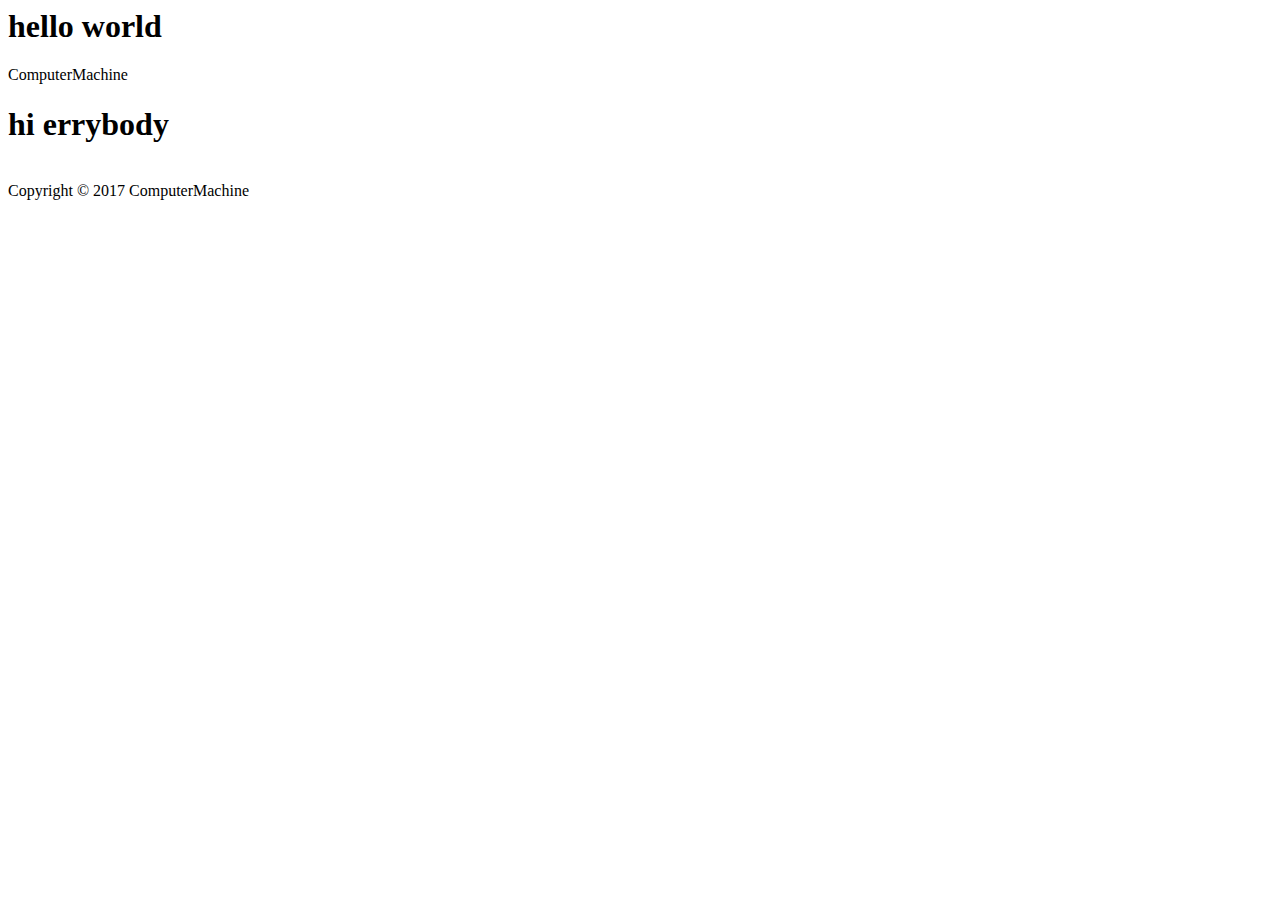
==== index.html @ a4bea5c7 "Update index.html" ====
<!doctype>
<html>
  <h1>hello world</h1>
</html<!doctype html>
<html>
    <head>
        <title>ComputerMachine's Portfolio</title>
        <link rel="stylesheet" href="custom.css"/>
    </head>

    <body>
        <div class="container">
            <section id="top-banner">
                <div class="purple horizontal-bar">
                    <div class="left-corner">
                        <div class="orange left-corner-space"></div>
                    </div>
                    
                    <span class="brand">ComputerMachine</span>
                    
                    <div class="right-corner">
                        <div class="orange right-corner-space"></div>
                    </div>
                </div>
            </section>
            
            
            <section id="content">
                <h1>hi errybody</h1>
            </section>
            
            
            
            <br>
            
            
            
            
            
            <footer>
                <div class="purple horizontal-bar">
                    <div class="left-corner">
                        <div class="orange left-corner-space"></div>
                    </div>
                    
                    <div class="copyright">
                        <span>Copyright &copy; 2017 ComputerMachine</span>
                    </div>
                    
                    <div class="right-corner">
                        <div class="orange right-corner-space"></div>
                    </div>
                </div>
            </footer>
        </div>
        
    </body>
    
    <script src="https://ajax.googleapis.com/ajax/libs/jquery/1.11.1/jquery.min.js"></script>    
    <script src="custom.js"></script>
</html>


<!--
    <div class="container">
        <div class="purple horizontal-bar">
            <div class="yellow-left-corner">
                <span class="lcars">ComputerMachine</span>
            </div>
        
            <div class="yellow-right-corner">
                <div class="orange-box-right"></div>
            </div>
        
        </div>
    
        
        <div class="content">
            <img height="250" width="300" src="static/logo2.png"/>
            <p class="lcars_text">BEWARE OF DOG</p>
        </div>
        
        <div class="bottom-wrapper">
            <div class="bottom-left">
                <div class="orange-box-left"></div>
            </div>
            
            <div class="bottom-right">
                <div class="orange-box-right"></div>
            </div>
        </div>
    </div>-->
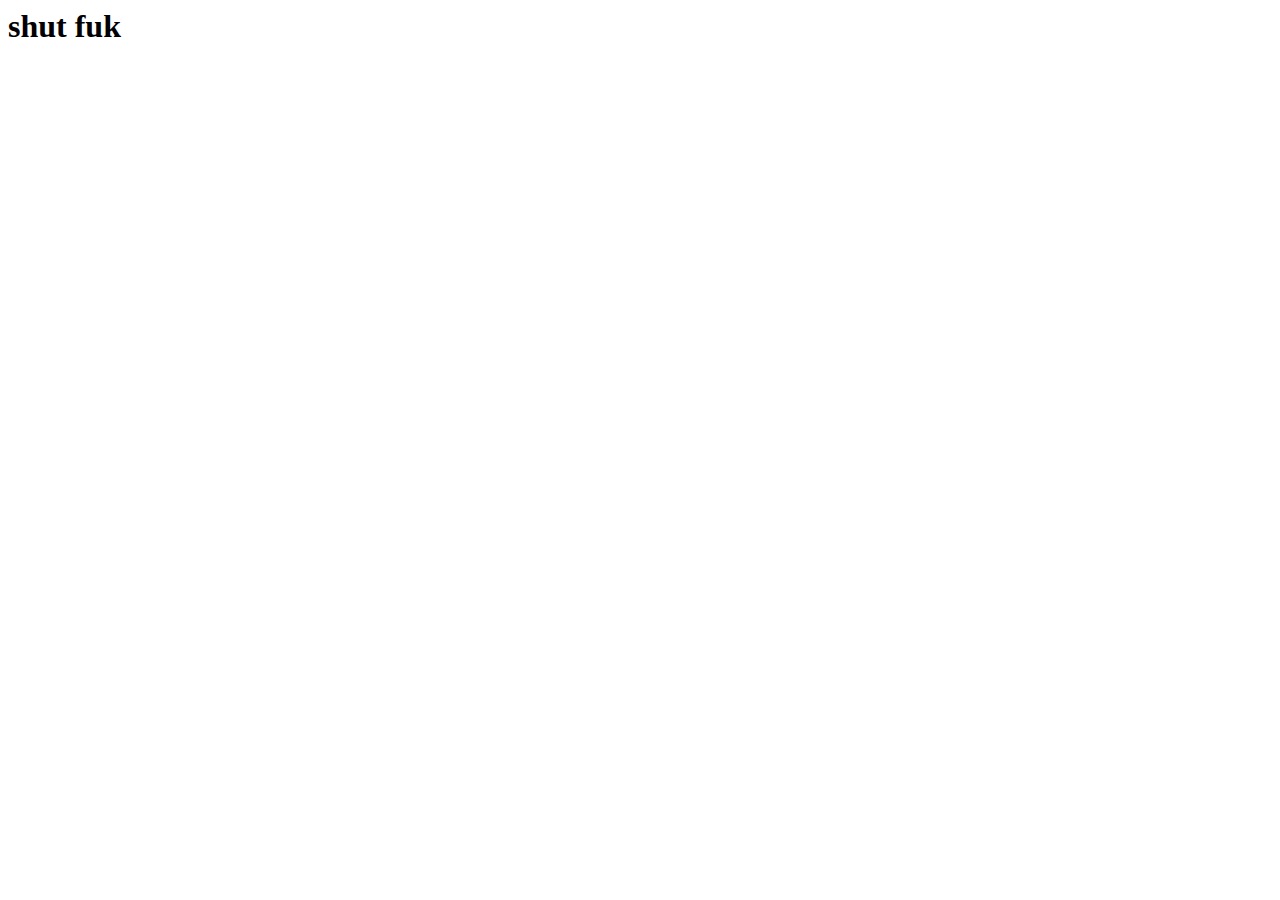
==== commit b27470ab: "Update index.html" ====
--- a/index.html
+++ b/index.html
@@ -1,92 +1,11 @@
 <!doctype>
 <html>
-  <h1>hello world</h1>
-</html<!doctype html>
-<html>
     <head>
-        <title>ComputerMachine's Portfolio</title>
-        <link rel="stylesheet" href="custom.css"/>
+        <title>computermachine's portfolio</title>
+        <link rel="stylesheet" href="cm.css">
     </head>
-
+    
     <body>
-        <div class="container">
-            <section id="top-banner">
-                <div class="purple horizontal-bar">
-                    <div class="left-corner">
-                        <div class="orange left-corner-space"></div>
-                    </div>
-                    
-                    <span class="brand">ComputerMachine</span>
-                    
-                    <div class="right-corner">
-                        <div class="orange right-corner-space"></div>
-                    </div>
-                </div>
-            </section>
-            
-            
-            <section id="content">
-                <h1>hi errybody</h1>
-            </section>
-            
-            
-            
-            <br>
-            
-            
-            
-            
-            
-            <footer>
-                <div class="purple horizontal-bar">
-                    <div class="left-corner">
-                        <div class="orange left-corner-space"></div>
-                    </div>
-                    
-                    <div class="copyright">
-                        <span>Copyright &copy; 2017 ComputerMachine</span>
-                    </div>
-                    
-                    <div class="right-corner">
-                        <div class="orange right-corner-space"></div>
-                    </div>
-                </div>
-            </footer>
-        </div>
-        
+        <h1>shut fuk</h1>
     </body>
-    
-    <script src="https://ajax.googleapis.com/ajax/libs/jquery/1.11.1/jquery.min.js"></script>    
-    <script src="custom.js"></script>
 </html>
-
-
-<!--
-    <div class="container">
-        <div class="purple horizontal-bar">
-            <div class="yellow-left-corner">
-                <span class="lcars">ComputerMachine</span>
-            </div>
-        
-            <div class="yellow-right-corner">
-                <div class="orange-box-right"></div>
-            </div>
-        
-        </div>
-    
-        
-        <div class="content">
-            <img height="250" width="300" src="static/logo2.png"/>
-            <p class="lcars_text">BEWARE OF DOG</p>
-        </div>
-        
-        <div class="bottom-wrapper">
-            <div class="bottom-left">
-                <div class="orange-box-left"></div>
-            </div>
-            
-            <div class="bottom-right">
-                <div class="orange-box-right"></div>
-            </div>
-        </div>
-    </div>-->
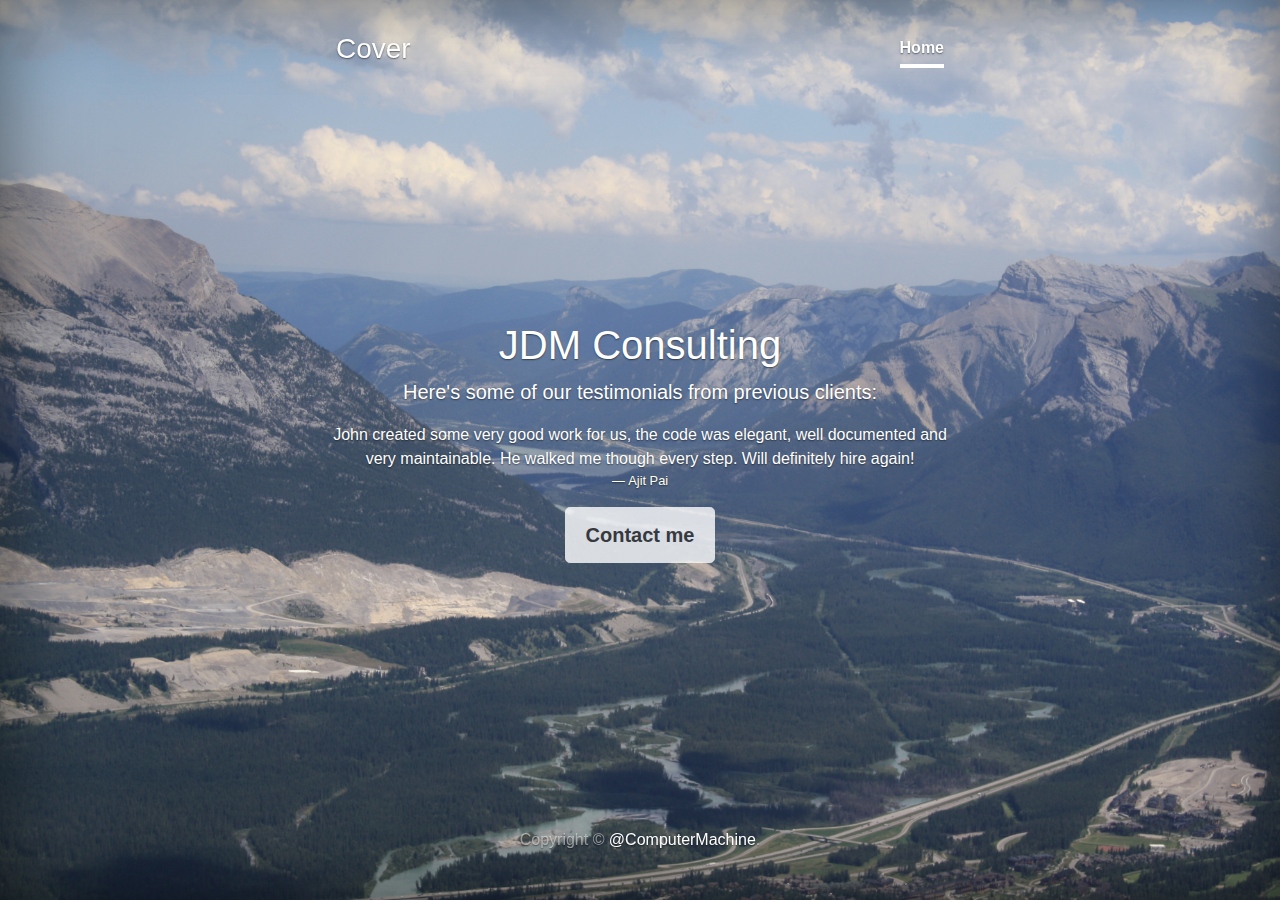
==== commit 8a21d1f0: "git er dun" ====
--- a/index.html
+++ b/index.html
@@ -1,11 +1,148 @@
-<!doctype>
-<html>
-    <head>
-        <title>computermachine's portfolio</title>
-        <link rel="stylesheet" href="cm.css">
-    </head>
-    
-    <body>
-        <h1>shut fuk</h1>
-    </body>
-</html>
+
+<!doctype html>
+<html lang="en">
+  <head>
+    <meta charset="utf-8">
+    <meta name="viewport" content="width=device-width, initial-scale=1, shrink-to-fit=no">
+    <meta name="description" content="">
+    <meta name="author" content="">
+    <link rel="icon" href="../../../../favicon.ico">
+
+    <title>Cover Template for Bootstrap</title>
+
+    <!-- Bootstrap core CSS -->
+    <link href="css/bootstrap.min.css" rel="stylesheet">
+
+    <!-- Custom styles for this template -->
+    <link href="cover.css" rel="stylesheet">
+  </head>
+
+  <body>
+     <div class="site-wrapper">
+
+      <div class="site-wrapper-inner">
+
+        <div class="cover-container">
+
+          <header class="masthead clearfix">
+            <div class="inner">
+              <h3 class="masthead-brand">Cover</h3>
+              <nav class="nav nav-masthead">
+                <a class="nav-link active" href="#">Home</a>
+              </nav>
+            </div>
+          </header>
+            
+            
+<style>
+    .testimonial span {
+        display: inline;
+    }
+    .paragraph-box {
+
+    }
+    .testimonial {
+
+    }
+    #author {
+        color: #ffe;
+    }
+    .btn {
+        opacity: 0.8;
+    }
+</style>
+            
+
+          <main role="main" class="inner cover">
+            <h1 class="cover-heading">JDM Consulting</h1>
+              <p class="lead">Here's some of our testimonials from previous clients:</p>
+              
+            <blockquote class="paragraph-box" class="blockquote">
+                  <div class="testimonial">John created some <span id="scale">very good</span> work for us, 
+                      the code was <span id="beauty">elegant</span>, well documented and very maintainable<span id="extras"></span>. 
+                      He walked me though every step. <span id="again">Will definitely</span> hire again!
+                  </div>
+                <footer class="blockquote-footer" id="author">Ajit Pai</footer>
+            </blockquote>
+              
+
+              
+              <p class="lead">
+                <a href="#" class="btn btn-lg btn-secondary">Contact me</a>
+              </p>
+          </main>
+
+          <footer class="mastfoot">
+            <div class="inner">
+              <p>Copyright &copy; <a href="https://github.com/ComputerMachine/">@ComputerMachine</a>.</p>
+            </div>
+          </footer>
+
+        </div>
+
+      </div>
+
+    </div>
+
+    <!-- Bootstrap core JavaScript
+    ================================================== -->
+    <!-- Placed at the end of the document so the pages load faster -->
+    <script src="https://code.jquery.com/jquery-3.2.1.slim.min.js" integrity="sha384-KJ3o2DKtIkvYIK3UENzmM7KCkRr/rE9/Qpg6aAZGJwFDMVNA/GpGFF93hXpG5KkN" crossorigin="anonymous"></script>
+    <script src="js/vendor/popper.min.js"></script>
+    <script src="js/bootstrap.min.js"></script>
+      
+<script type="text/javascript">
+$(function() {
+    console.log("yep");
+    var scale = [
+        "amazing", "incredible", "brilliant",
+        "extravagant", "mind blowing", "unbelievable",
+        "out of this world", "otherworldly", "jaw-dropping"
+        ],
+        beauty = [
+            "beautiful", "gorgeous", "sexy",
+            "very professional", "well written", "just great",
+            "tremendous"
+        ],
+        extra = [
+            ", I can't believe the quality, it's so good!", ". Absolutely great work.", ", stunning work..."
+        ],
+        again = [
+            "No doubt we will", "Can't wait to", "Me want", 
+            "Huge job, on time. WE MUST HAVE HIM.", "Just amazing. Will"
+        ],
+        author = [
+            "Ajit", "Mohammed", "Aryan",
+            "Aditya", "Dhruv", "Kabir",
+            "Krishna", "Zayan", "Advay",
+            "Tejas", "Ishaan", "Sai",
+            "Vihaan", "Advik", "Gautam",
+            "Ansh", "Rudra", "Agastya"
+        ]; 
+    $("#author").text(author[Math.ceil(Math.random()*author.length)]);
+    for (var i=0; i<=4; i++) {
+        var changePlaceholder = Math.ceil(Math.random()*100);
+        if (changePlaceholder % 2 == 0) {
+            console.log(i);
+            switch (i) {
+                case 0:
+                    $("#scale").text(scale[i]);
+                    break;
+                case 1:
+                    $("#beauty").text(beauty[i]);
+                    break;
+                case 2:
+                    $("#extra").text(extra[i]);
+                    break;
+                case 3:
+                    $("#again").text(again[i]);
+                    break;
+            }
+        }
+    }
+});    
+</script>
+      
+      
+  </body>
+</html>--- a/cover.css
+++ b/cover.css
@@ -0,0 +1,157 @@
+/*
+ * Globals
+ */
+
+/* Links */
+a,
+a:focus,
+a:hover {
+  color: #fff;
+}
+
+/* Custom default button */
+.btn-secondary,
+.btn-secondary:hover,
+.btn-secondary:focus {
+  color: #333;
+  text-shadow: none; /* Prevent inheritance from `body` */
+  background-color: #fff;
+  border: .05rem solid #fff;
+}
+
+
+/*
+ * Base structure
+ */
+html,
+body {
+  height: 100%;
+}
+body {
+  color: #fff;
+  text-align: center;
+  text-shadow: 0 .05rem .1rem rgba(0, 0, 0, .5);
+}
+
+/* Extra markup and styles for table-esque vertical and horizontal centering */
+.site-wrapper {
+  background-image: url('images/bg.jpg');
+  background-size: cover;
+  display: table;
+  width: 100%;
+  height: 100%; /* For at least Firefox */
+  min-height: 100%;
+  box-shadow: inset 0 0 5rem rgba(0, 0, 0, .5);
+}
+.site-wrapper-inner {
+  display: table-cell;
+  vertical-align: top;
+}
+.cover-container {
+  margin-right: auto;
+  margin-left: auto;
+}
+
+/* Padding for spacing */
+.inner {
+  padding: 2rem;
+}
+
+
+/*
+ * Header
+ */
+.masthead {
+  margin-bottom: 2rem;
+}
+
+.masthead-brand {
+  margin-bottom: 0;
+}
+
+.nav-masthead .nav-link {
+  padding: .25rem 0;
+  font-weight: 700;
+  color: rgba(255, 255, 255, .5);
+  background-color: transparent;
+  border-bottom: .25rem solid transparent;
+}
+
+.nav-masthead .nav-link:hover,
+.nav-masthead .nav-link:focus {
+  border-bottom-color: rgba(255, 255, 255, .25);
+}
+
+.nav-masthead .nav-link + .nav-link {
+  margin-left: 1rem;
+}
+
+.nav-masthead .active {
+  color: #fff;
+  border-bottom-color: #fff;
+}
+
+@media (min-width: 48em) {
+  .masthead-brand {
+    float: left;
+  }
+  .nav-masthead {
+    float: right;
+  }
+}
+
+
+/*
+ * Cover
+ */
+.cover {
+  padding: 0 1.5rem;
+}
+.cover .btn-lg {
+  padding: .75rem 1.25rem;
+  font-weight: 700;
+}
+
+
+/*
+ * Footer
+ */
+.mastfoot {
+  color: rgba(255, 255, 255, .5);
+}
+
+
+/*
+ * Affix and center
+ */
+@media (min-width: 40em) {
+  /* Pull out the header and footer */
+  .masthead {
+    position: fixed;
+    top: 0;
+  }
+  .mastfoot {
+    position: fixed;
+    bottom: 0;
+  }
+
+  /* Start the vertical centering */
+  .site-wrapper-inner {
+    vertical-align: middle;
+  }
+
+  /* Handle the widths */
+  .masthead,
+  .mastfoot,
+  .cover-container {
+    width: 100%; /* Must be percentage or pixels for horizontal alignment */
+  }
+}
+
+@media (min-width: 62em) {
+  .masthead,
+  .mastfoot,
+  .cover-container {
+    width: 42rem;
+  }
+}
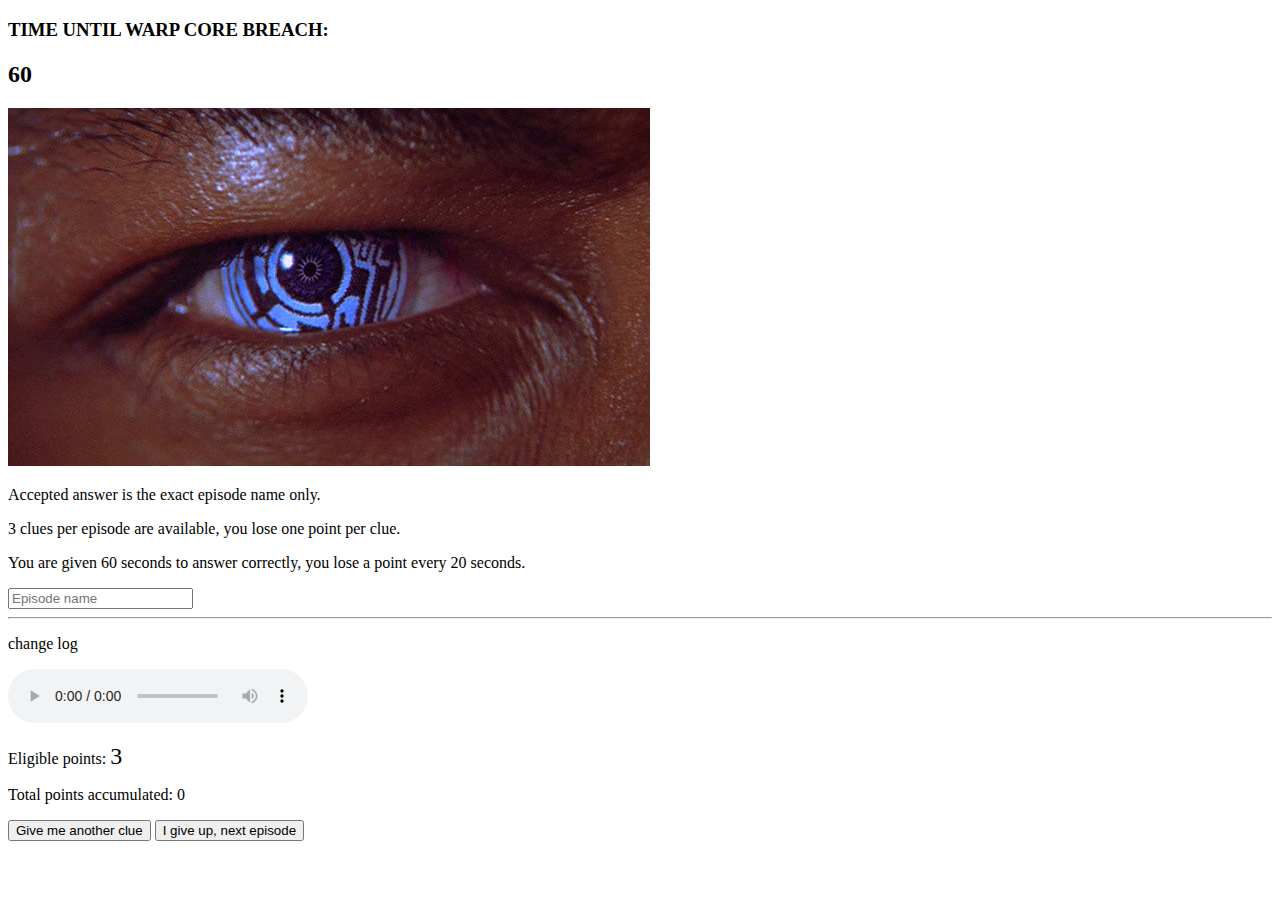
==== commit a93b5b41: "got rid of the bogus portfolio and now time for something interesting" ====
--- a/index.html
+++ b/index.html
@@ -1,148 +1,46 @@
+<!DOCTYPE html>
+<html lang="en">
+    <head>
+        <title>Name That Episode</title>
+        <meta name="viewport" content="width-device-width, initial-scale=1">
+        <link href="style.css" rel="stylesheet">
+        <link href="https://cdn.jsdelivr.net/npm/bootstrap@5.0.0-beta1/dist/css/bootstrap.min.css" rel="stylesheet" integrity="sha384-giJF6kkoqNQ00vy+HMDP7azOuL0xtbfIcaT9wjKHr8RbDVddVHyTfAAsrekwKmP1" crossorigin="anonymous">
+    </head>
 
-<!doctype html>
-<html lang="en">
-  <head>
-    <meta charset="utf-8">
-    <meta name="viewport" content="width=device-width, initial-scale=1, shrink-to-fit=no">
-    <meta name="description" content="">
-    <meta name="author" content="">
-    <link rel="icon" href="../../../../favicon.ico">
+    <body class="container">
+        <main role="main" class="flex-shrink-0">
+            <div class="container text-center">
+                <h3>TIME UNTIL WARP CORE BREACH:</h3><h2 id="timer">60</h2>
+                <img src="implant.jpg">
+                <p class="lead">Accepted answer is the exact episode name only.</p>
+                <p>3 clues per episode are available, you lose one point per clue.</p>
+                <p>You are given 60 seconds to answer correctly, you lose a point every 20 seconds.</p>
+                <input type="text" class="form-control form-control-lg" id="answer" placeholder="Episode name">
 
-    <title>Cover Template for Bootstrap</title>
+                <hr>
+                <div class="row">
+                    <div class="col-sm">
+                        <p class="text-muted">change log</p>
+                        <ul class="list-group">
+                            <!--
+                            <li class="list-group-item"><span class="score minus">-1</span> added new clue</li>
+                            <li class="list-group-item"><span class="score minus">-1</span> 20 seconds elapsed</li>
+                            <li class="list-group-item"><span class="score plus">+2</span> correctly answered Season 04 Episode 20 - The Nightwalker</li>
+                            -->
+                        </ul>
+                    </div>
 
-    <!-- Bootstrap core CSS -->
-    <link href="css/bootstrap.min.css" rel="stylesheet">
-
-    <!-- Custom styles for this template -->
-    <link href="cover.css" rel="stylesheet">
-  </head>
-
-  <body>
-     <div class="site-wrapper">
-
-      <div class="site-wrapper-inner">
-
-        <div class="cover-container">
-
-          <header class="masthead clearfix">
-            <div class="inner">
-              <h3 class="masthead-brand">Cover</h3>
-              <nav class="nav nav-masthead">
-                <a class="nav-link active" href="#">Home</a>
-              </nav>
+                    <div class="col-lg">
+                        <audio controls id="audio" src=""></audio> <p>Eligible points: <span style="font-size: 24px" id="points">3</span></p>
+                        <p>Total points accumulated: <span id="total">0</span></p>
+                        <button type="button" id="clue" class="btn btn-warning" name="Give me another clue">Give me another clue</button>
+                        <button type="button" id="next" class="btn btn-danger" name="I give up, next episode">I give up, next episode</button>
+                    </div>
+                </div>
             </div>
-          </header>
-            
-            
-<style>
-    .testimonial span {
-        display: inline;
-    }
-    .paragraph-box {
-
-    }
-    .testimonial {
-
-    }
-    #author {
-        color: #ffe;
-    }
-    .btn {
-        opacity: 0.8;
-    }
-</style>
-            
-
-          <main role="main" class="inner cover">
-            <h1 class="cover-heading">JDM Consulting</h1>
-              <p class="lead">Here's some of our testimonials from previous clients:</p>
-              
-            <blockquote class="paragraph-box" class="blockquote">
-                  <div class="testimonial">John created some <span id="scale">very good</span> work for us, 
-                      the code was <span id="beauty">elegant</span>, well documented and very maintainable<span id="extras"></span>. 
-                      He walked me though every step. <span id="again">Will definitely</span> hire again!
-                  </div>
-                <footer class="blockquote-footer" id="author">Ajit Pai</footer>
-            </blockquote>
-              
-
-              
-              <p class="lead">
-                <a href="#" class="btn btn-lg btn-secondary">Contact me</a>
-              </p>
-          </main>
-
-          <footer class="mastfoot">
-            <div class="inner">
-              <p>Copyright &copy; <a href="https://github.com/ComputerMachine/">@ComputerMachine</a>.</p>
-            </div>
-          </footer>
-
-        </div>
-
-      </div>
-
-    </div>
-
-    <!-- Bootstrap core JavaScript
-    ================================================== -->
-    <!-- Placed at the end of the document so the pages load faster -->
-    <script src="https://code.jquery.com/jquery-3.2.1.slim.min.js" integrity="sha384-KJ3o2DKtIkvYIK3UENzmM7KCkRr/rE9/Qpg6aAZGJwFDMVNA/GpGFF93hXpG5KkN" crossorigin="anonymous"></script>
-    <script src="js/vendor/popper.min.js"></script>
-    <script src="js/bootstrap.min.js"></script>
-      
-<script type="text/javascript">
-$(function() {
-    console.log("yep");
-    var scale = [
-        "amazing", "incredible", "brilliant",
-        "extravagant", "mind blowing", "unbelievable",
-        "out of this world", "otherworldly", "jaw-dropping"
-        ],
-        beauty = [
-            "beautiful", "gorgeous", "sexy",
-            "very professional", "well written", "just great",
-            "tremendous"
-        ],
-        extra = [
-            ", I can't believe the quality, it's so good!", ". Absolutely great work.", ", stunning work..."
-        ],
-        again = [
-            "No doubt we will", "Can't wait to", "Me want", 
-            "Huge job, on time. WE MUST HAVE HIM.", "Just amazing. Will"
-        ],
-        author = [
-            "Ajit", "Mohammed", "Aryan",
-            "Aditya", "Dhruv", "Kabir",
-            "Krishna", "Zayan", "Advay",
-            "Tejas", "Ishaan", "Sai",
-            "Vihaan", "Advik", "Gautam",
-            "Ansh", "Rudra", "Agastya"
-        ]; 
-    $("#author").text(author[Math.ceil(Math.random()*author.length)]);
-    for (var i=0; i<=4; i++) {
-        var changePlaceholder = Math.ceil(Math.random()*100);
-        if (changePlaceholder % 2 == 0) {
-            console.log(i);
-            switch (i) {
-                case 0:
-                    $("#scale").text(scale[i]);
-                    break;
-                case 1:
-                    $("#beauty").text(beauty[i]);
-                    break;
-                case 2:
-                    $("#extra").text(extra[i]);
-                    break;
-                case 3:
-                    $("#again").text(again[i]);
-                    break;
-            }
-        }
-    }
-});    
-</script>
-      
-      
-  </body>
+        </main>
+    <script src="https://ajax.googleapis.com/ajax/libs/jquery/3.5.1/jquery.min.js"></script>
+    <script type="text/javascript" src="guessthatepisode.js"></script>
+    <script src="https://cdn.jsdelivr.net/npm/bootstrap@5.0.0-beta1/dist/js/bootstrap.bundle.min.js" integrity="sha384-ygbV9kiqUc6oa4msXn9868pTtWMgiQaeYH7/t7LECLbyPA2x65Kgf80OJFdroafW" crossorigin="anonymous"></script>
+    </body>
 </html>--- a/style.css
+++ b/style.css
@@ -0,0 +1,11 @@
+.minus {
+    font-weight: bold;
+    color: red;
+}
+.score {
+    float: left !important;
+}
+.plus {
+    font-weight: bold;
+    color: green;
+}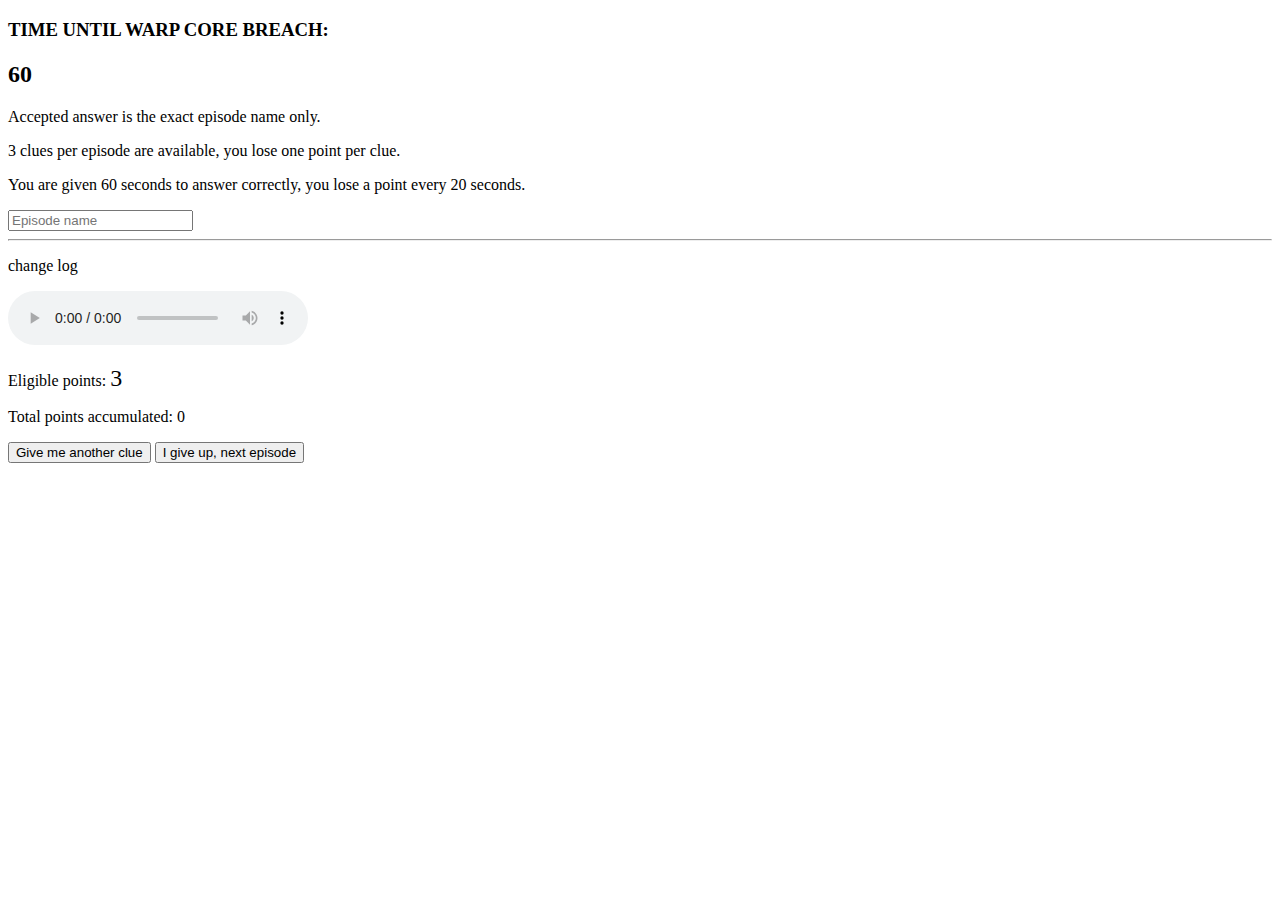
==== commit 9d3b26d0: "Update index.html" ====
--- a/index.html
+++ b/index.html
@@ -1,46 +1,46 @@
-<!DOCTYPE html>
-<html lang="en">
-    <head>
-        <title>Name That Episode</title>
-        <meta name="viewport" content="width-device-width, initial-scale=1">
-        <link href="style.css" rel="stylesheet">
-        <link href="https://cdn.jsdelivr.net/npm/bootstrap@5.0.0-beta1/dist/css/bootstrap.min.css" rel="stylesheet" integrity="sha384-giJF6kkoqNQ00vy+HMDP7azOuL0xtbfIcaT9wjKHr8RbDVddVHyTfAAsrekwKmP1" crossorigin="anonymous">
-    </head>
-
-    <body class="container">
-        <main role="main" class="flex-shrink-0">
-            <div class="container text-center">
-                <h3>TIME UNTIL WARP CORE BREACH:</h3><h2 id="timer">60</h2>
-                <img src="implant.jpg">
-                <p class="lead">Accepted answer is the exact episode name only.</p>
-                <p>3 clues per episode are available, you lose one point per clue.</p>
-                <p>You are given 60 seconds to answer correctly, you lose a point every 20 seconds.</p>
-                <input type="text" class="form-control form-control-lg" id="answer" placeholder="Episode name">
-
-                <hr>
-                <div class="row">
-                    <div class="col-sm">
-                        <p class="text-muted">change log</p>
-                        <ul class="list-group">
-                            <!--
-                            <li class="list-group-item"><span class="score minus">-1</span> added new clue</li>
-                            <li class="list-group-item"><span class="score minus">-1</span> 20 seconds elapsed</li>
-                            <li class="list-group-item"><span class="score plus">+2</span> correctly answered Season 04 Episode 20 - The Nightwalker</li>
-                            -->
-                        </ul>
-                    </div>
-
-                    <div class="col-lg">
-                        <audio controls id="audio" src=""></audio> <p>Eligible points: <span style="font-size: 24px" id="points">3</span></p>
-                        <p>Total points accumulated: <span id="total">0</span></p>
-                        <button type="button" id="clue" class="btn btn-warning" name="Give me another clue">Give me another clue</button>
-                        <button type="button" id="next" class="btn btn-danger" name="I give up, next episode">I give up, next episode</button>
-                    </div>
-                </div>
-            </div>
-        </main>
-    <script src="https://ajax.googleapis.com/ajax/libs/jquery/3.5.1/jquery.min.js"></script>
-    <script type="text/javascript" src="guessthatepisode.js"></script>
-    <script src="https://cdn.jsdelivr.net/npm/bootstrap@5.0.0-beta1/dist/js/bootstrap.bundle.min.js" integrity="sha384-ygbV9kiqUc6oa4msXn9868pTtWMgiQaeYH7/t7LECLbyPA2x65Kgf80OJFdroafW" crossorigin="anonymous"></script>
-    </body>
-</html>+<!DOCTYPE html>
+<html lang="en">
+    <head>
+        <title>Name That Episode</title>
+        <meta name="viewport" content="width-device-width, initial-scale=1">
+        <link href="style.css" rel="stylesheet">
+        <link href="https://cdn.jsdelivr.net/npm/bootstrap@5.0.0-beta1/dist/css/bootstrap.min.css" rel="stylesheet" integrity="sha384-giJF6kkoqNQ00vy+HMDP7azOuL0xtbfIcaT9wjKHr8RbDVddVHyTfAAsrekwKmP1" crossorigin="anonymous">
+    </head>
+
+    <body class="container">
+        <main role="main" class="flex-shrink-0">
+            <div class="container text-center">
+                <h3>TIME UNTIL WARP CORE BREACH:</h3><h2 id="timer">60</h2>
+                <!--<img src="implant.jpg">-->
+                <p class="lead">Accepted answer is the exact episode name only.</p>
+                <p>3 clues per episode are available, you lose one point per clue.</p>
+                <p>You are given 60 seconds to answer correctly, you lose a point every 20 seconds.</p>
+                <input type="text" class="form-control form-control-lg" id="answer" placeholder="Episode name">
+
+                <hr>
+                <div class="row">
+                    <div class="col-sm">
+                        <p class="text-muted">change log</p>
+                        <ul class="list-group">
+                            <!--
+                            <li class="list-group-item"><span class="score minus">-1</span> added new clue</li>
+                            <li class="list-group-item"><span class="score minus">-1</span> 20 seconds elapsed</li>
+                            <li class="list-group-item"><span class="score plus">+2</span> correctly answered Season 04 Episode 20 - The Nightwalker</li>
+                            -->
+                        </ul>
+                    </div>
+
+                    <div class="col-lg">
+                        <audio controls id="audio" src=""></audio> <p>Eligible points: <span style="font-size: 24px" id="points">3</span></p>
+                        <p>Total points accumulated: <span id="total">0</span></p>
+                        <button type="button" id="clue" class="btn btn-warning" name="Give me another clue">Give me another clue</button>
+                        <button type="button" id="next" class="btn btn-danger" name="I give up, next episode">I give up, next episode</button>
+                    </div>
+                </div>
+            </div>
+        </main>
+    <script src="https://ajax.googleapis.com/ajax/libs/jquery/3.5.1/jquery.min.js"></script>
+    <script type="text/javascript" src="guessthatepisode.js"></script>
+    <script src="https://cdn.jsdelivr.net/npm/bootstrap@5.0.0-beta1/dist/js/bootstrap.bundle.min.js" integrity="sha384-ygbV9kiqUc6oa4msXn9868pTtWMgiQaeYH7/t7LECLbyPA2x65Kgf80OJFdroafW" crossorigin="anonymous"></script>
+    </body>
+</html>
--- a/style.css
+++ b/style.css
@@ -1,11 +1,11 @@
-.minus {
-    font-weight: bold;
-    color: red;
-}
-.score {
-    float: left !important;
-}
-.plus {
-    font-weight: bold;
-    color: green;
+.minus {
+    font-weight: bold;
+    color: red;
+}
+.score {
+    float: left !important;
+}
+.plus {
+    font-weight: bold;
+    color: green;
 }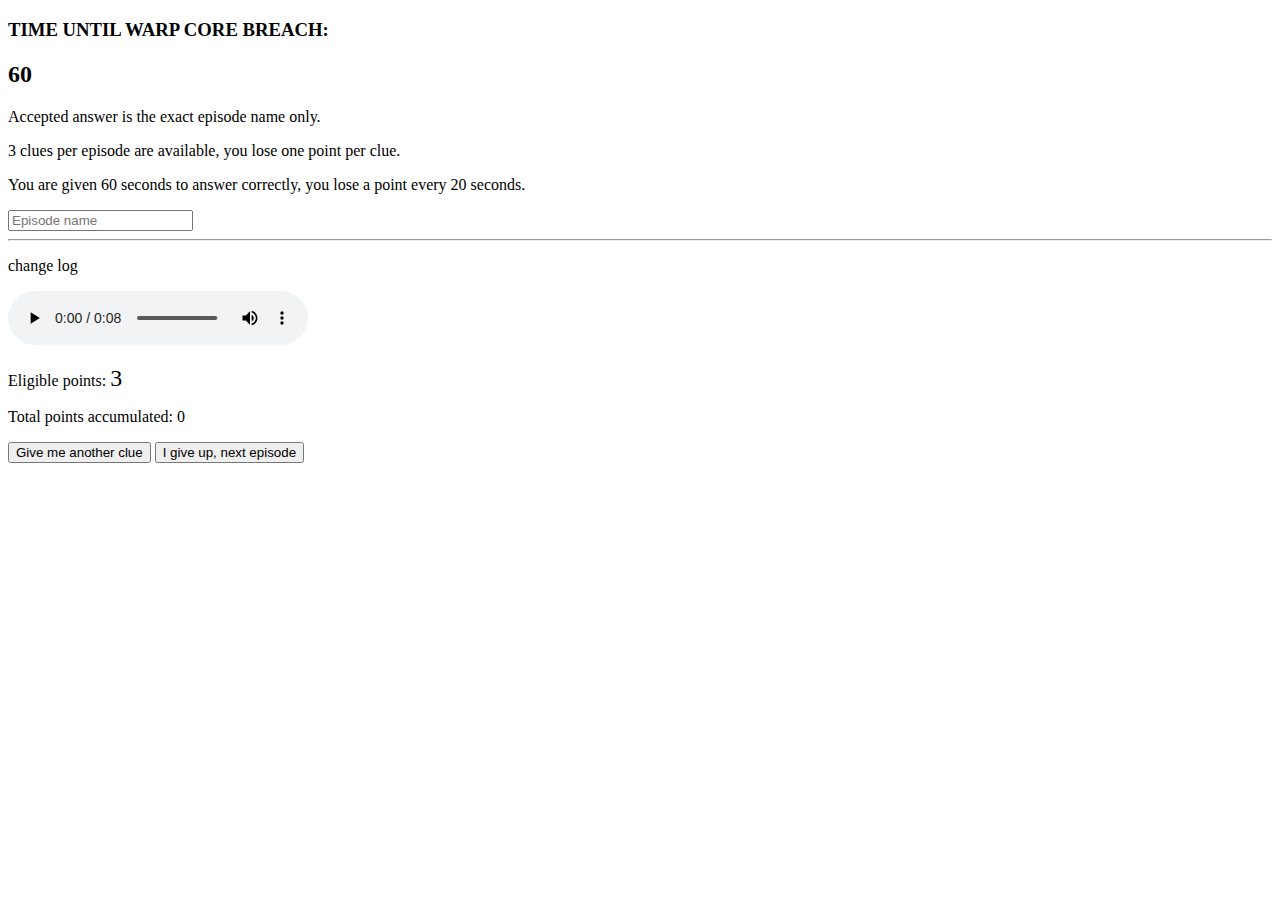
==== commit e75aaf75: "Update index.html" ====
--- a/index.html
+++ b/index.html
@@ -11,7 +11,7 @@
         <main role="main" class="flex-shrink-0">
             <div class="container text-center">
                 <h3>TIME UNTIL WARP CORE BREACH:</h3><h2 id="timer">60</h2>
-                <!--<img src="implant.jpg">-->
+                <!--<img src="implant.jpg">shits slow as fuck-->
                 <p class="lead">Accepted answer is the exact episode name only.</p>
                 <p>3 clues per episode are available, you lose one point per clue.</p>
                 <p>You are given 60 seconds to answer correctly, you lose a point every 20 seconds.</p>
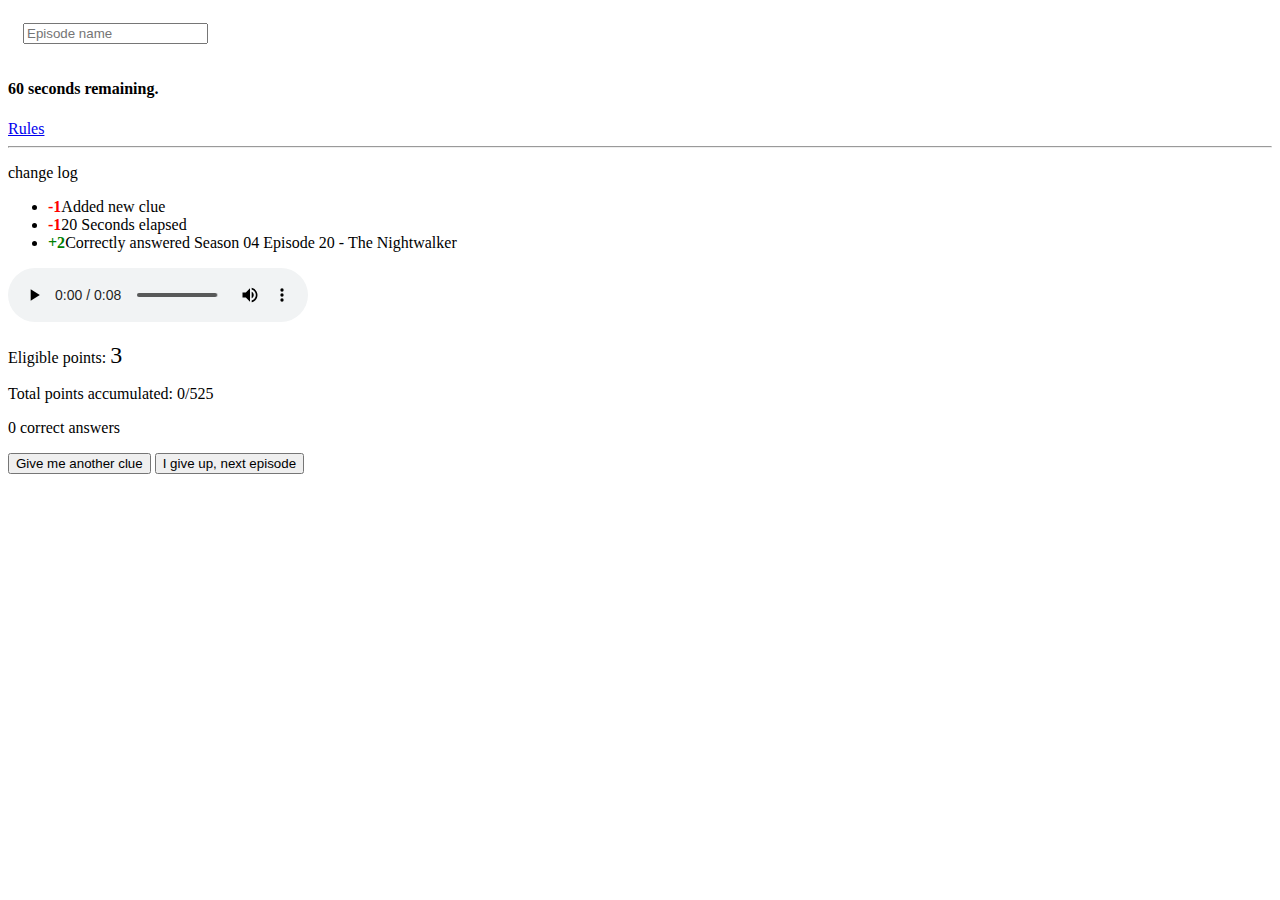
==== commit db0a0826: "update guessthatepisode.js" ====
--- a/index.html
+++ b/index.html
@@ -10,29 +10,36 @@
     <body class="container">
         <main role="main" class="flex-shrink-0">
             <div class="container text-center">
-                <h3>TIME UNTIL WARP CORE BREACH:</h3><h2 id="timer">60</h2>
-                <!--<img src="implant.jpg">shits slow as fuck-->
-                <p class="lead">Accepted answer is the exact episode name only.</p>
-                <p>3 clues per episode are available, you lose one point per clue.</p>
-                <p>You are given 60 seconds to answer correctly, you lose a point every 20 seconds.</p>
-                <input type="text" class="form-control form-control-lg" id="answer" placeholder="Episode name">
+                <input type="text" style="margin: 15px;" class="form-control form-control-lg" id="answer" placeholder="Episode name">
 
+                <h4><span id="timer">60</span> seconds remaining.</h4>
+
+                <a id="rules-link" href="#">Rules</a>
+                <div id="rules" style="display:none;">
+                    <ul class="list-group list-group-flush">
+                        <li class="list-group-item">Accepted answer is the exact episode name only.</li>
+                        <li class="list-group-item">3 clues per episode are available, you lose one point per clue.</li>
+                        <li class="list-group-item">You are given 60 seconds to answer correctly.</li>
+                        <li class="list-group-item">NO CHEATING!</li>
+                      </ul>
+                </div>
                 <hr>
                 <div class="row">
                     <div class="col-sm">
                         <p class="text-muted">change log</p>
-                        <ul class="list-group">
-                            <!--
-                            <li class="list-group-item"><span class="score minus">-1</span> added new clue</li>
-                            <li class="list-group-item"><span class="score minus">-1</span> 20 seconds elapsed</li>
-                            <li class="list-group-item"><span class="score plus">+2</span> correctly answered Season 04 Episode 20 - The Nightwalker</li>
-                            -->
+                        <ul id="changelog" class="list-group">
+                            
+                            <li class="list-group-item"><span class="score minus">-1</span> Added new clue</li>
+                            <li class="list-group-item"><span class="score minus">-1</span> 20 Seconds elapsed</li>
+                            <li class="list-group-item"><span class="score plus">+2</span> Correctly answered Season 04 Episode 20 - The Nightwalker</li>
+                            
                         </ul>
                     </div>
 
                     <div class="col-lg">
                         <audio controls id="audio" src=""></audio> <p>Eligible points: <span style="font-size: 24px" id="points">3</span></p>
-                        <p>Total points accumulated: <span id="total">0</span></p>
+                        <p>Total points accumulated: <span id="total">0</span>/<span id="maxPoints"></span></p>
+                        <p><span id="correctAnswers">0</span> correct answers</p>
                         <button type="button" id="clue" class="btn btn-warning" name="Give me another clue">Give me another clue</button>
                         <button type="button" id="next" class="btn btn-danger" name="I give up, next episode">I give up, next episode</button>
                     </div>
